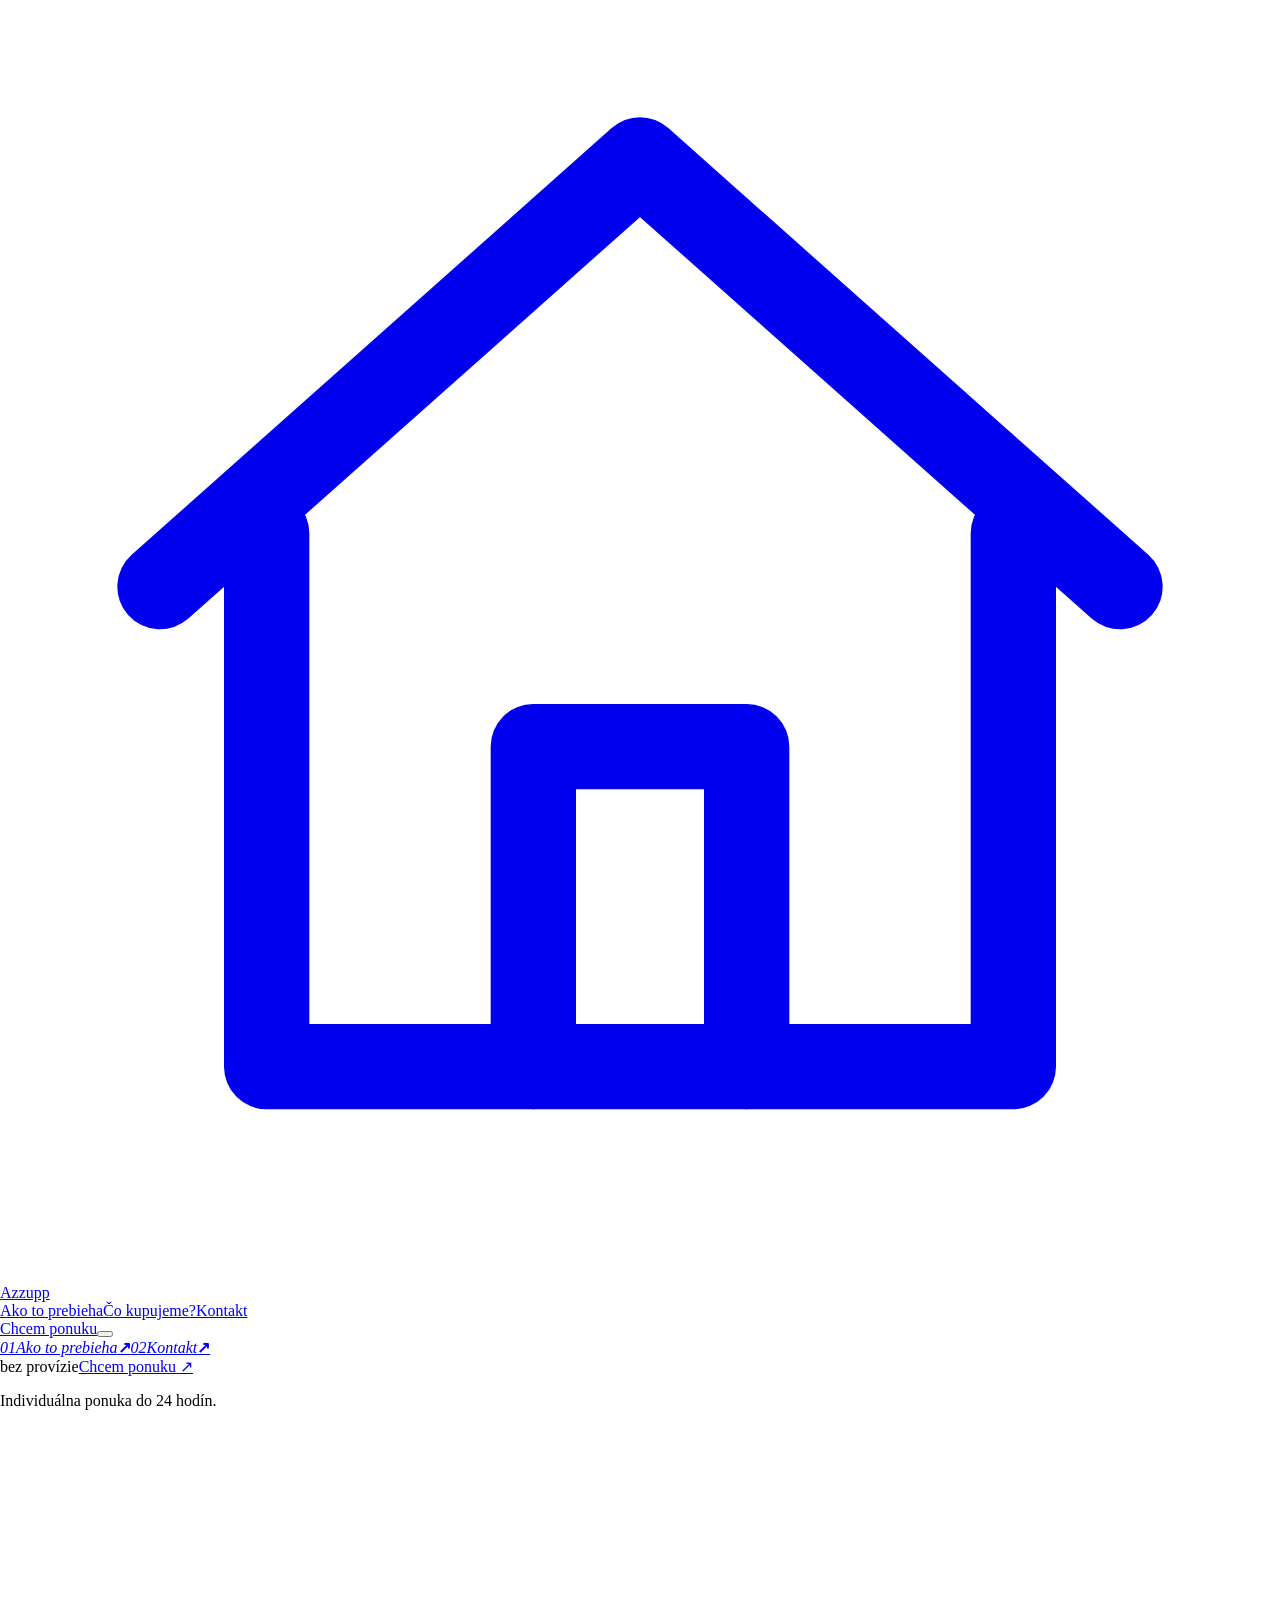
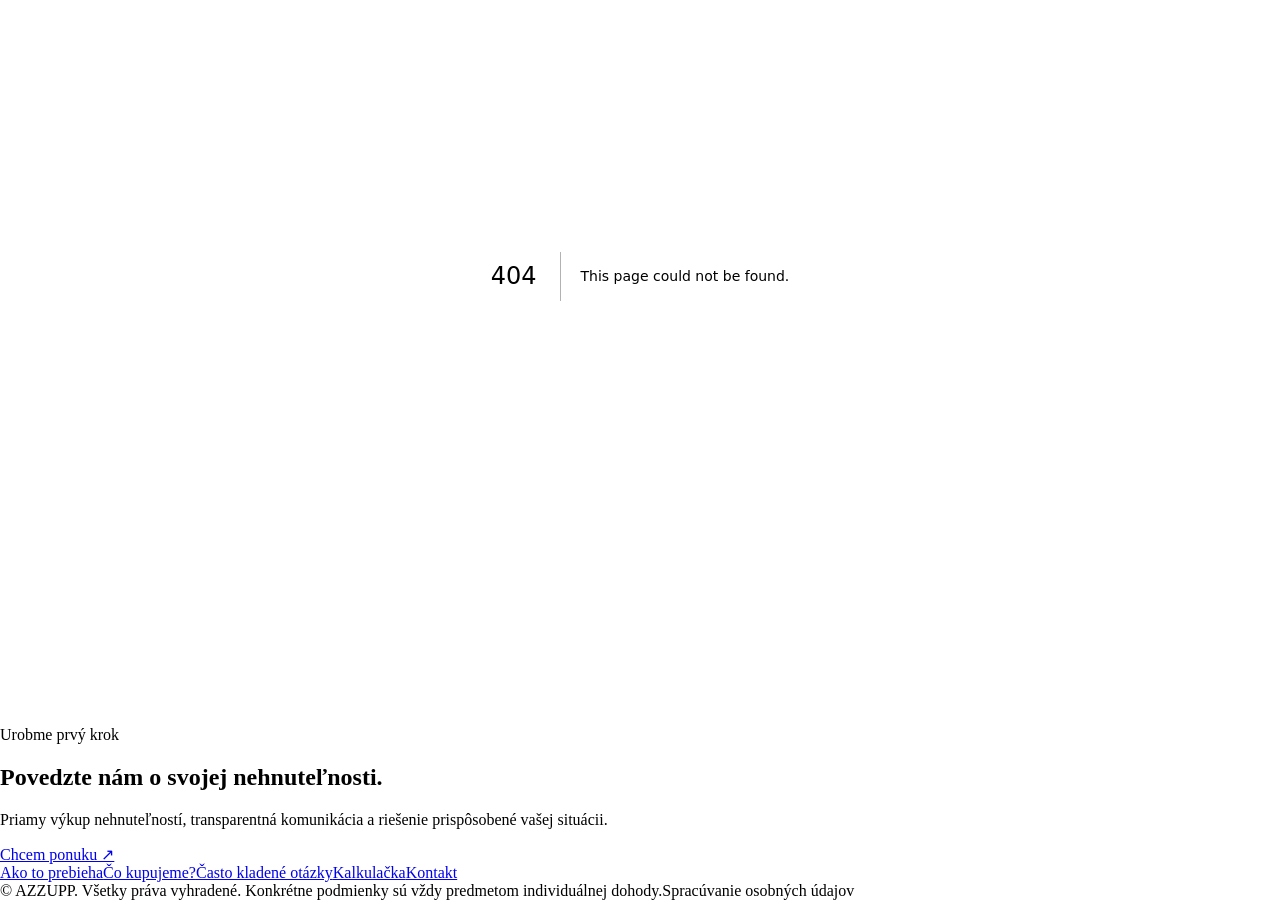
==== 404/index.html @ 50ea9273 "Telefonos hero: középre, felirat-átfedés javítva, kompakt kártya - hero fejléc középre (≤700 px), a " ====
<!DOCTYPE html><html lang="sk" class="bBieUa_variable _841rNW_variable -X69va_variable"><head><meta charSet="utf-8"/><meta name="viewport" content="width=device-width, initial-scale=1"/><link rel="stylesheet" href="/azzupp-demo/_next/static/chunks/0xmw1njtonuq2.css" data-precedence="next"/><link rel="preload" as="script" fetchPriority="low" href="/azzupp-demo/_next/static/chunks/3v_59l1qr_8dp.js"/><script src="/azzupp-demo/_next/static/chunks/2aejqph6ij-zr.js" async=""></script><script src="/azzupp-demo/_next/static/chunks/39_j1bdzreq0m.js" async=""></script><script src="/azzupp-demo/_next/static/chunks/turbopack-0yps8rv6ca4m3.js" async=""></script><script src="/azzupp-demo/_next/static/chunks/3x-7dvb7j39ci.js" async=""></script><meta name="robots" content="noindex"/><meta name="theme-color" content="#17233b"/><title>Výkup nehnuteľností – Priamo a bez provízie | AZZUPP</title><meta name="description" content="Predajte byt alebo dom priamo spoločnosti AZZUPP, bez sprostredkovateľskej provízie. Požiadajte o nezáväznú ponuku na odkúpenie vašej nehnuteľnosti."/><meta name="robots" content="noindex, nofollow"/><link rel="icon" href="/azzupp-demo/favicon.ico?favicon.117ezoe8m31dk.ico" sizes="48x48" type="image/x-icon"/><meta name="next-size-adjust" content=""/><title>404: This page could not be found.</title><script src="/azzupp-demo/_next/static/chunks/0cz1d0mv5g_q7.js" noModule=""></script></head><body class="lock"><div hidden=""><!--$--><!--/$--></div><nav class="dock" id="dock" aria-label="Hlavná navigácia"><a class="lg" href="/azzupp-demo/"><svg viewBox="0 0 24 24" fill="none" stroke="currentColor" stroke-width="1.6" stroke-linecap="round" stroke-linejoin="round"><path d="M3 11l9-8 9 8"></path><path d="M5 10v10h14V10"></path><path d="M10 20v-6h4v6"></path></svg>Azzupp</a><div class="links" id="links"><i class="ind" id="ind"></i><a href="/azzupp-demo/ako-to-prebieha/">Ako to prebieha</a><a href="/azzupp-demo/co-kupujeme/">Čo kupujeme?</a><a href="/azzupp-demo/kontakt/">Kontakt</a></div><a class="dcta" href="/azzupp-demo/ponuka/">Chcem ponuku</a><button type="button" class="dburger" aria-label="Otvoriť menu" aria-expanded="false" aria-controls="mnav"><span></span><span></span></button></nav><div class="mnav" id="mnav" inert="" aria-label="Menu"><div class="mbg"></div><div class="mglow"></div><div class="mlist"><a class="ml" style="--i:0" href="/azzupp-demo/ako-to-prebieha/"><em>0<!-- -->1</em><span><i>Ako to prebieha</i></span><b aria-hidden="true">↗</b></a><a class="ml" style="--i:1" href="/azzupp-demo/kontakt/"><em>0<!-- -->2</em><span><i>Kontakt</i></span><b aria-hidden="true">↗</b></a></div><div class="mfoot"><span class="mscr">bez provízie</span><a class="mcta" href="/azzupp-demo/ponuka/">Chcem ponuku ↗</a><p>Individuálna ponuka do 24 hodín.</p></div></div><main class="pg"><div style="font-family:system-ui,&quot;Segoe UI&quot;,Roboto,Helvetica,Arial,sans-serif,&quot;Apple Color Emoji&quot;,&quot;Segoe UI Emoji&quot;;height:100vh;text-align:center;display:flex;flex-direction:column;align-items:center;justify-content:center"><div><style>body{color:#000;background:#fff;margin:0}.next-error-h1{border-right:1px solid rgba(0,0,0,.3)}@media (prefers-color-scheme:dark){body{color:#fff;background:#000}.next-error-h1{border-right:1px solid rgba(255,255,255,.3)}}</style><h1 class="next-error-h1" style="display:inline-block;margin:0 20px 0 0;padding:0 23px 0 0;font-size:24px;font-weight:500;vertical-align:top;line-height:49px">404</h1><div style="display:inline-block"><h2 style="font-size:14px;font-weight:400;line-height:49px;margin:0">This page could not be found.</h2></div></div></div><!--$--><!--/$--></main><footer class="ft" id="ft"><div class="top"><div><span class="scr">Urobme prvý krok</span><h2 class="disp">Povedzte nám o svojej nehnuteľnosti.</h2></div><div><p>Priamy výkup nehnuteľností, transparentná komunikácia a riešenie prispôsobené vašej situácii.</p><a class="btn lt" href="/azzupp-demo/ponuka/">Chcem ponuku ↗</a></div></div><div><div class="lk"><a href="/azzupp-demo/ako-to-prebieha/">Ako to prebieha</a><a href="/azzupp-demo/co-kupujeme/">Čo kupujeme?</a><a href="/azzupp-demo/#faq">Často kladené otázky</a><a href="/azzupp-demo/ponuka/">Kalkulačka</a><a href="/azzupp-demo/kontakt/">Kontakt</a></div><div class="cp"><span>© AZZUPP. Všetky práva vyhradené. Konkrétne podmienky sú vždy predmetom individuálnej dohody.</span><span>Spracúvanie osobných údajov</span></div></div></footer><script id="_R_">(globalThis["TURBOPACK"] || (globalThis["TURBOPACK"] = [])).push({"otherChunks":["static/chunks/3v_59l1qr_8dp.js","static/chunks/2aejqph6ij-zr.js","static/chunks/39_j1bdzreq0m.js"],"runtimeModuleIds":[94553]});</script><script src="/azzupp-demo/_next/static/chunks/3v_59l1qr_8dp.js" async=""></script><script>(self.__next_f=self.__next_f||[]).push([0])</script><script>self.__next_f.push([1,"1:\"$Sreact.fragment\"\n2:\"/azzupp-demo/_next/static/chunks/3x-7dvb7j39ci.js\"\n3:I[40253,[\"$2\"],\"default\"]\n4:I[39756,[\"$2\"],\"default\"]\n5:I[37457,[\"$2\"],\"default\"]\n9:I[97367,[\"$2\"],\"OutletBoundary\"]\na:\"$Sreact.suspense\"\nc:\"ViewportBoundary\"\nd:I[97367,[\"$2\"],\"$c\"]\nf:\"MetadataBoundary\"\n10:I[97367,[\"$2\"],\"$f\"]\n12:I[68027,[\"$2\"],\"default\",1]\n:HL[\"/azzupp-demo/_next/static/chunks/0xmw1njtonuq2.css\",\"style\"]\n7:X\n8:[[\"children\",{\"s\":\"__PAGE__\",\"h\":512,\"d\":{\"r\":[\"$\",\"$1\",\"c\",{\"children\":[[[\"$\",\"title\",null,{\"children\":\"404: This page could not be found.\"}],[\"$\",\"div\",null,{\"style\":\"$0:t:t:d:r:props:children:1:props:children:props:children:props:children:props:notFound:0:1:props:style\",\"children\":[\"$\",\"div\",null,{\"children\":[[\"$\",\"style\",null,{\"dangerouslySetInnerHTML\":{\"__html\":\"body{color:#000;background:#fff;margin:0}.next-error-h1{border-right:1px solid rgba(0,0,0,.3)}@media (prefers-color-scheme:dark){body{color:#fff;background:#000}.next-error-h1{border-right:1px solid rgba(255,255,255,.3)}}\"}}],[\"$\",\"h1\",null,{\"className\":\"next-error-h1\",\"style\":\"$0:t:t:d:r:props:children:1:props:children:props:children:props:children:props:notFound:0:1:props:children:props:children:1:props:style\",\"children\":404}],[\"$\",\"div\",null,{\"style\":\"$0:t:t:d:r:props:children:1:props:children:props:children:props:children:props:notFound:0:1:props:children:props:children:2:props:style\",\"children\":[\"$\",\"h2\",null,{\"style\":\"$0:t:t:d:r:props:children:1:props:children:props:children:props:children:props:notFound:0:1:props:children:props:children:2:props:children:props:style\",\"children\":\"This page could not be found.\"}]}]]}]}]],null,[\"$\",\"$L9\",null,{\"children\":[\"$\",\"$a\",null,{\"name\":\"Next.MetadataOutlet\",\"children\":\"$@b\"}]}]]}],\"p\":false,\"v\":null}}]]\n6:[[\"children\",{\"s\":\"/_not-found\",\"h\":512,\"d\":{\"r\":[\"$\",\"$1\",\"c\",{\"children\":[null,[\"$\",\"$L4\",null,{\"parallelRouterKey\":\"children\",\"error\":\"$undefined\",\"errorStyles\":\"$undefined\",\"errorScripts\":\"$undefined\",\"template\":[\"$\",\"$L5\",null,{}],\"templateStyles\":\"$undefined\",\"templateScripts\":\"$undefined\",\"notFound\":\"$undefined\",\"forbidden\":\"$undefined\",\"unauthorized\":\"$undefined\"}]]}],\"p\":false,\"v\":\"$7\"},\"c\":\"$Q8\"}]]\n0:{\"P\":null,\"c\":[\"\",\"_not-found\",\"\"],\"q\":\"\",\"i\":false,\"t\":{\"t\":{\"s\":\"\",\"h\":528,\"d\":{\"r\":[\"$\",\"$1\",\"c\",{\"children\":[[[\"$\",\"link\",\"0\",{\"rel\":\"stylesheet\",\"href\":\"/azzupp-demo/_next/static/chunks/0xmw1njtonuq2.css\",\"precedence\":\"next\",\"crossOrigin\":\"$undefined\",\"nonce\":\"$undefined\"}],[\"$\",\"script\",\"script-0\",{\"src\":\"/azzupp-demo/_next/static/chunks/3x-7dvb7j39ci.js\",\"async\":true,\"nonce\":\"$undefined\"}]],[\"$\",\"html\",null,{\"lang\":\"sk\",\"className\":\"bBieUa_variable _841rNW_variable -X69va_variable\",\"children\":[\"$\",\"body\",null,{\"className\":\"lock\",\"children\":[\"$\",\"$L3\",null,{\"children\":[\"$\",\"$L4\",null,{\"parallelRouterKey\":\"children\",\"error\":\"$undefined\",\"errorStyles\":\"$undefined\",\"errorScripts\":\"$undefined\",\"template\":[\"$\",\"$L5\",null,{}],\"templateStyles\":\"$undefined\",\"templateScripts\":\"$undefined\",\"notFound\":[[[\"$\",\"title\",null,{\"children\":\"404: This page could not be found.\"}],[\"$\",\"div\",null,{\"style\":{\"fontFamily\":\"system-ui,\\\"Segoe UI\\\",Roboto,Helvetica,Arial,sans-serif,\\\"Apple Color Emoji\\\",\\\"Segoe UI Emoji\\\"\",\"height\":\"100vh\",\"textAlign\":\"center\",\"display\":\"flex\",\"flexDirection\":\"column\",\"alignItems\":\"center\",\"justifyContent\":\"center\"},\"children\":[\"$\",\"div\",null,{\"children\":[[\"$\",\"style\",null,{\"dangerouslySetInnerHTML\":{\"__html\":\"body{color:#000;background:#fff;margin:0}.next-error-h1{border-right:1px solid rgba(0,0,0,.3)}@media (prefers-color-scheme:dark){body{color:#fff;background:#000}.next-error-h1{border-right:1px solid rgba(255,255,255,.3)}}\"}}],[\"$\",\"h1\",null,{\"className\":\"next-error-h1\",\"style\":{\"display\":\"inline-block\",\"margin\":\"0 20px 0 0\",\"padding\":\"0 23px 0 0\",\"fontSize\":24,\"fontWeight\":500,\"verticalAlign\":\"top\",\"lineHeight\":\"49px\"},\"children\":404}],[\"$\",\"div\",null,{\"style\":{\"display\":\"inline-block\"},\"children\":[\"$\",\"h2\",null,{\"style\":{\"fontSize\":14,\"fontWeight\":400,\"lineHeight\":\"49px\",\"margin\":0},\"children\":\"This page could not be found.\"}]}]]}]}]],[]],\"forbidden\":\"$undefined\",\"unauthorized\":\"$undefined\"}]}]}]}]]}],\"p\":false,\"v\":null},\"c\":\"$Q6\"},\"h\":{\"r\":[\"$\",\"$1\",\"h\",{\"children\":[[\"$\",\"meta\",null,{\"name\":\"robots\",\"content\":\"noindex\"}],[\"$\",\"$Ld\",null,{\"children\":\"$Le\"}],[\"$\",\"$L10\",null,{\"children\":[[\"$\",\"div\",null,{\"hidden\":true,\"children\":[\"$\",\"$a\",null,{\"name\":\"Next.Metadata\",\"children\":\"$L11\"}]}],null]}],[\"$\",\"meta\",null,{\"name\":\"next-size-adjust\",\"content\":\"\"}]]}],\"p\":false,\"v\":null}},\"m\":\"$undefined\",\"G\":[\"$12\",[[\"$\",\"link\",\"0\",{\"rel\":\"stylesheet\",\"href\":\"/azzupp-demo/_next/static/chunks/0xmw1njtonuq2.css\",\"precedence\":\"next\",\"crossOrigin\":\"$undefined\",\"nonce\":\"$undefined\"}]]],\"S\":true,\"r\":\"$undefined\",\"s\":\"$undefined\",\"a\":\"$undefined\",\"l\":\"$undefined\",\"p\":\"$undefined\",\"d\":\"$undefined\",\"b\":\"EWrjoBIpUme2DbwMHjLhA\"}\n7:C\ne:[[\"$\",\"meta\",\"0\",{\"charSet\":\"utf-8\"}],[\"$\",\"meta\",\"1\",{\"name\":\"viewport\",\"content\":\"width=device-width, initial-scale=1\"}],[\"$\",\"meta\",\"2\",{\"name\":\"theme-color\",\"content\":\"#17233b\"}]]\n13:I[27201,[\"$2\"],\"IconMark\"]\nb:null\n11:[[\"$\",\"title\",\"0\",{\"children\":\"Výkup nehnuteľností – Priamo a bez provízie | AZZUPP\"}],[\"$\",\"meta\",\"1\",{\"name\":\"description\",\"content\":\"Predajte byt alebo dom priamo spoločnosti AZZUPP, bez sprostredkovateľskej provízie. Požiadajte o nezáväznú ponuku na odkúpenie vašej nehnuteľnosti.\"}],[\"$\",\"meta\",\"2\",{\"name\":\"robots\",\"content\":\"noindex, nofollow\"}],[\"$\",\"link\",\"3\",{\"rel\":\"icon\",\"href\":\"/azzupp-demo/favicon.ico?favicon.117ezoe8m31dk.ico\",\"sizes\":\"48x48\",\"type\":\"image/x-icon\"}],[\"$\",\"$L13\",\"4\",{}]]\n"])</script></body></html>
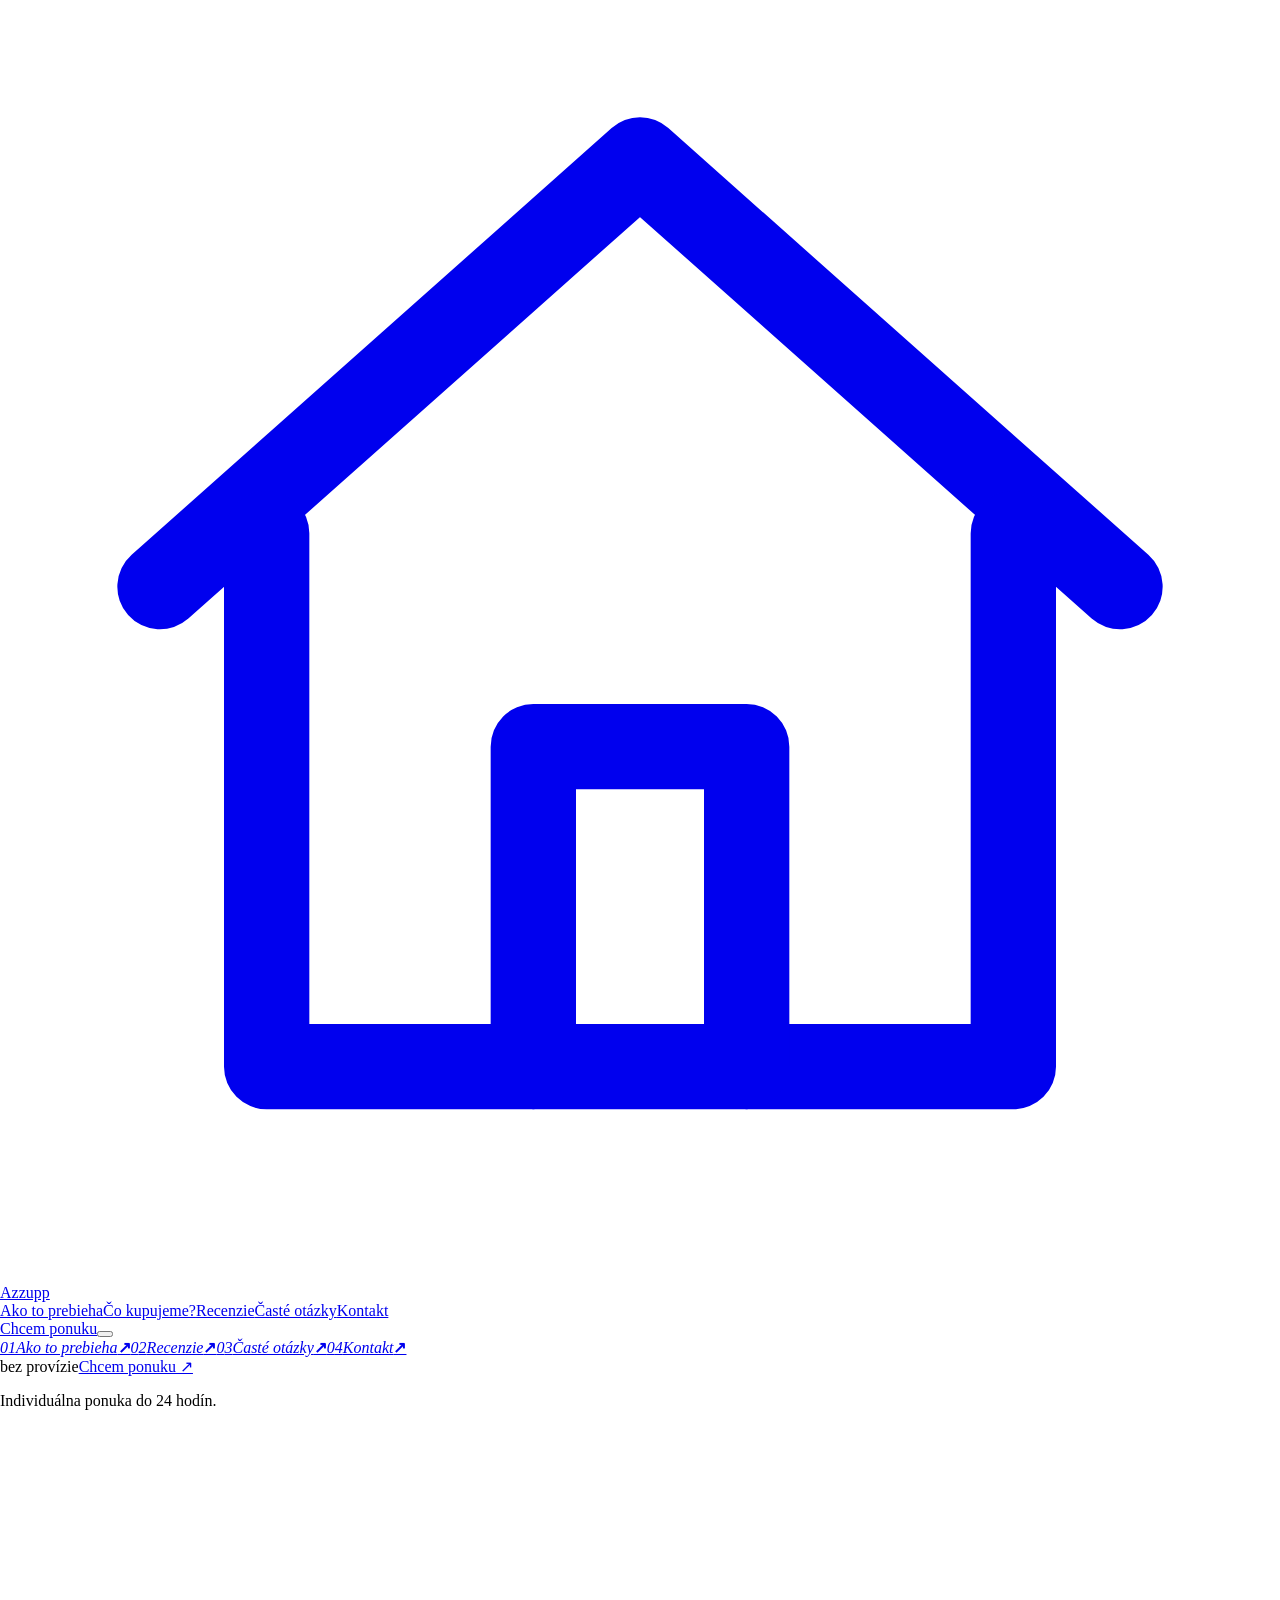
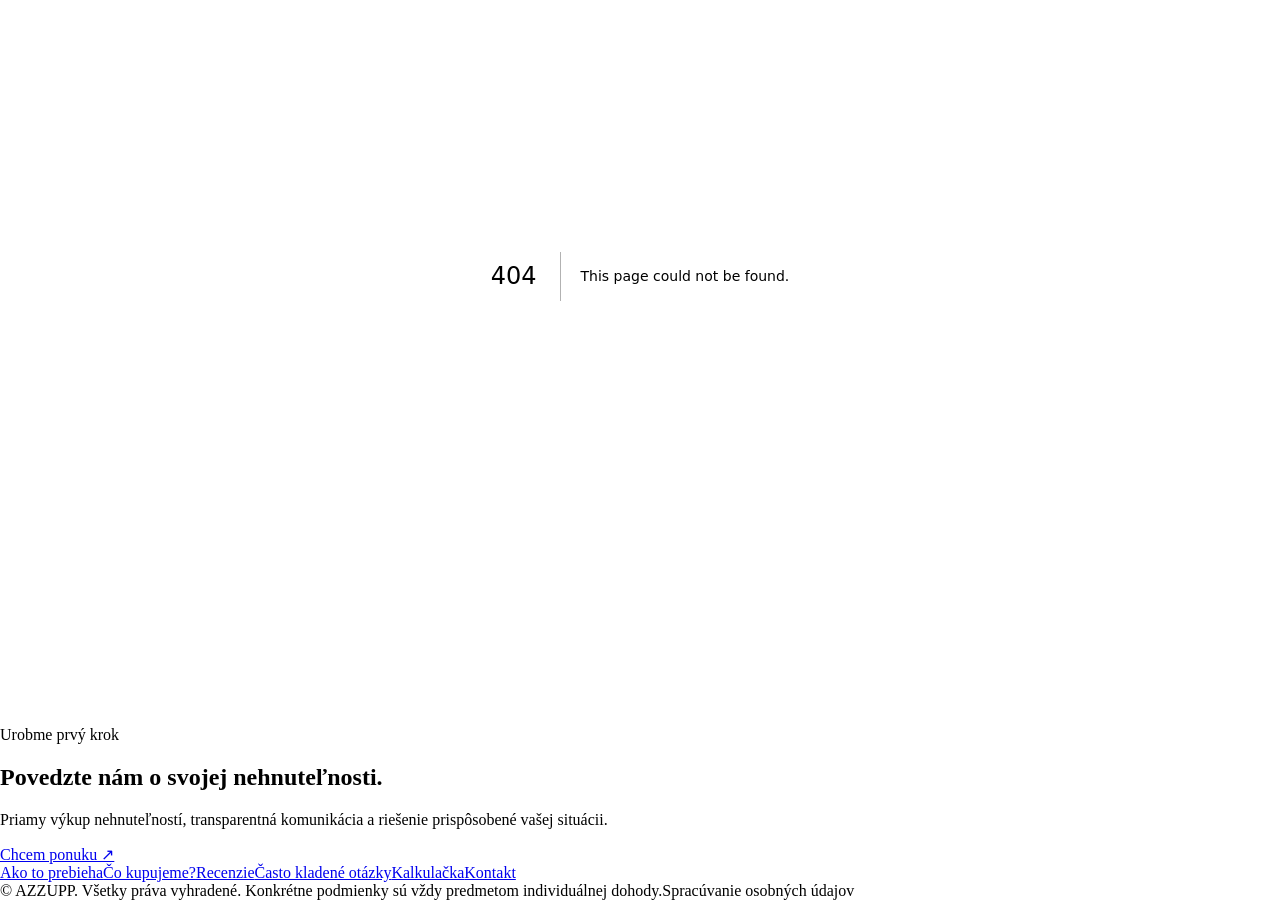
==== commit da1683f0: "Menü: Recenzie és Časté otázky pont, mind a főoldal szekcióira görget Co-Authored-By: Claude Sonnet " ====
--- a/404/index.html
+++ b/404/index.html
@@ -1 +1 @@
-<!DOCTYPE html><html lang="sk" class="bBieUa_variable _841rNW_variable -X69va_variable"><head><meta charSet="utf-8"/><meta name="viewport" content="width=device-width, initial-scale=1"/><link rel="stylesheet" href="/azzupp-demo/_next/static/chunks/0xmw1njtonuq2.css" data-precedence="next"/><link rel="preload" as="script" fetchPriority="low" href="/azzupp-demo/_next/static/chunks/3v_59l1qr_8dp.js"/><script src="/azzupp-demo/_next/static/chunks/2aejqph6ij-zr.js" async=""></script><script src="/azzupp-demo/_next/static/chunks/39_j1bdzreq0m.js" async=""></script><script src="/azzupp-demo/_next/static/chunks/turbopack-0yps8rv6ca4m3.js" async=""></script><script src="/azzupp-demo/_next/static/chunks/3x-7dvb7j39ci.js" async=""></script><meta name="robots" content="noindex"/><meta name="theme-color" content="#17233b"/><title>Výkup nehnuteľností – Priamo a bez provízie | AZZUPP</title><meta name="description" content="Predajte byt alebo dom priamo spoločnosti AZZUPP, bez sprostredkovateľskej provízie. Požiadajte o nezáväznú ponuku na odkúpenie vašej nehnuteľnosti."/><meta name="robots" content="noindex, nofollow"/><link rel="icon" href="/azzupp-demo/favicon.ico?favicon.117ezoe8m31dk.ico" sizes="48x48" type="image/x-icon"/><meta name="next-size-adjust" content=""/><title>404: This page could not be found.</title><script src="/azzupp-demo/_next/static/chunks/0cz1d0mv5g_q7.js" noModule=""></script></head><body class="lock"><div hidden=""><!--$--><!--/$--></div><nav class="dock" id="dock" aria-label="Hlavná navigácia"><a class="lg" href="/azzupp-demo/"><svg viewBox="0 0 24 24" fill="none" stroke="currentColor" stroke-width="1.6" stroke-linecap="round" stroke-linejoin="round"><path d="M3 11l9-8 9 8"></path><path d="M5 10v10h14V10"></path><path d="M10 20v-6h4v6"></path></svg>Azzupp</a><div class="links" id="links"><i class="ind" id="ind"></i><a href="/azzupp-demo/ako-to-prebieha/">Ako to prebieha</a><a href="/azzupp-demo/co-kupujeme/">Čo kupujeme?</a><a href="/azzupp-demo/kontakt/">Kontakt</a></div><a class="dcta" href="/azzupp-demo/ponuka/">Chcem ponuku</a><button type="button" class="dburger" aria-label="Otvoriť menu" aria-expanded="false" aria-controls="mnav"><span></span><span></span></button></nav><div class="mnav" id="mnav" inert="" aria-label="Menu"><div class="mbg"></div><div class="mglow"></div><div class="mlist"><a class="ml" style="--i:0" href="/azzupp-demo/ako-to-prebieha/"><em>0<!-- -->1</em><span><i>Ako to prebieha</i></span><b aria-hidden="true">↗</b></a><a class="ml" style="--i:1" href="/azzupp-demo/kontakt/"><em>0<!-- -->2</em><span><i>Kontakt</i></span><b aria-hidden="true">↗</b></a></div><div class="mfoot"><span class="mscr">bez provízie</span><a class="mcta" href="/azzupp-demo/ponuka/">Chcem ponuku ↗</a><p>Individuálna ponuka do 24 hodín.</p></div></div><main class="pg"><div style="font-family:system-ui,&quot;Segoe UI&quot;,Roboto,Helvetica,Arial,sans-serif,&quot;Apple Color Emoji&quot;,&quot;Segoe UI Emoji&quot;;height:100vh;text-align:center;display:flex;flex-direction:column;align-items:center;justify-content:center"><div><style>body{color:#000;background:#fff;margin:0}.next-error-h1{border-right:1px solid rgba(0,0,0,.3)}@media (prefers-color-scheme:dark){body{color:#fff;background:#000}.next-error-h1{border-right:1px solid rgba(255,255,255,.3)}}</style><h1 class="next-error-h1" style="display:inline-block;margin:0 20px 0 0;padding:0 23px 0 0;font-size:24px;font-weight:500;vertical-align:top;line-height:49px">404</h1><div style="display:inline-block"><h2 style="font-size:14px;font-weight:400;line-height:49px;margin:0">This page could not be found.</h2></div></div></div><!--$--><!--/$--></main><footer class="ft" id="ft"><div class="top"><div><span class="scr">Urobme prvý krok</span><h2 class="disp">Povedzte nám o svojej nehnuteľnosti.</h2></div><div><p>Priamy výkup nehnuteľností, transparentná komunikácia a riešenie prispôsobené vašej situácii.</p><a class="btn lt" href="/azzupp-demo/ponuka/">Chcem ponuku ↗</a></div></div><div><div class="lk"><a href="/azzupp-demo/ako-to-prebieha/">Ako to prebieha</a><a href="/azzupp-demo/co-kupujeme/">Čo kupujeme?</a><a href="/azzupp-demo/#faq">Často kladené otázky</a><a href="/azzupp-demo/ponuka/">Kalkulačka</a><a href="/azzupp-demo/kontakt/">Kontakt</a></div><div class="cp"><span>© AZZUPP. Všetky práva vyhradené. Konkrétne podmienky sú vždy predmetom individuálnej dohody.</span><span>Spracúvanie osobných údajov</span></div></div></footer><script id="_R_">(globalThis["TURBOPACK"] || (globalThis["TURBOPACK"] = [])).push({"otherChunks":["static/chunks/3v_59l1qr_8dp.js","static/chunks/2aejqph6ij-zr.js","static/chunks/39_j1bdzreq0m.js"],"runtimeModuleIds":[94553]});</script><script src="/azzupp-demo/_next/static/chunks/3v_59l1qr_8dp.js" async=""></script><script>(self.__next_f=self.__next_f||[]).push([0])</script><script>self.__next_f.push([1,"1:\"$Sreact.fragment\"\n2:\"/azzupp-demo/_next/static/chunks/3x-7dvb7j39ci.js\"\n3:I[40253,[\"$2\"],\"default\"]\n4:I[39756,[\"$2\"],\"default\"]\n5:I[37457,[\"$2\"],\"default\"]\n9:I[97367,[\"$2\"],\"OutletBoundary\"]\na:\"$Sreact.suspense\"\nc:\"ViewportBoundary\"\nd:I[97367,[\"$2\"],\"$c\"]\nf:\"MetadataBoundary\"\n10:I[97367,[\"$2\"],\"$f\"]\n12:I[68027,[\"$2\"],\"default\",1]\n:HL[\"/azzupp-demo/_next/static/chunks/0xmw1njtonuq2.css\",\"style\"]\n7:X\n8:[[\"children\",{\"s\":\"__PAGE__\",\"h\":512,\"d\":{\"r\":[\"$\",\"$1\",\"c\",{\"children\":[[[\"$\",\"title\",null,{\"children\":\"404: This page could not be found.\"}],[\"$\",\"div\",null,{\"style\":\"$0:t:t:d:r:props:children:1:props:children:props:children:props:children:props:notFound:0:1:props:style\",\"children\":[\"$\",\"div\",null,{\"children\":[[\"$\",\"style\",null,{\"dangerouslySetInnerHTML\":{\"__html\":\"body{color:#000;background:#fff;margin:0}.next-error-h1{border-right:1px solid rgba(0,0,0,.3)}@media (prefers-color-scheme:dark){body{color:#fff;background:#000}.next-error-h1{border-right:1px solid rgba(255,255,255,.3)}}\"}}],[\"$\",\"h1\",null,{\"className\":\"next-error-h1\",\"style\":\"$0:t:t:d:r:props:children:1:props:children:props:children:props:children:props:notFound:0:1:props:children:props:children:1:props:style\",\"children\":404}],[\"$\",\"div\",null,{\"style\":\"$0:t:t:d:r:props:children:1:props:children:props:children:props:children:props:notFound:0:1:props:children:props:children:2:props:style\",\"children\":[\"$\",\"h2\",null,{\"style\":\"$0:t:t:d:r:props:children:1:props:children:props:children:props:children:props:notFound:0:1:props:children:props:children:2:props:children:props:style\",\"children\":\"This page could not be found.\"}]}]]}]}]],null,[\"$\",\"$L9\",null,{\"children\":[\"$\",\"$a\",null,{\"name\":\"Next.MetadataOutlet\",\"children\":\"$@b\"}]}]]}],\"p\":false,\"v\":null}}]]\n6:[[\"children\",{\"s\":\"/_not-found\",\"h\":512,\"d\":{\"r\":[\"$\",\"$1\",\"c\",{\"children\":[null,[\"$\",\"$L4\",null,{\"parallelRouterKey\":\"children\",\"error\":\"$undefined\",\"errorStyles\":\"$undefined\",\"errorScripts\":\"$undefined\",\"template\":[\"$\",\"$L5\",null,{}],\"templateStyles\":\"$undefined\",\"templateScripts\":\"$undefined\",\"notFound\":\"$undefined\",\"forbidden\":\"$undefined\",\"unauthorized\":\"$undefined\"}]]}],\"p\":false,\"v\":\"$7\"},\"c\":\"$Q8\"}]]\n0:{\"P\":null,\"c\":[\"\",\"_not-found\",\"\"],\"q\":\"\",\"i\":false,\"t\":{\"t\":{\"s\":\"\",\"h\":528,\"d\":{\"r\":[\"$\",\"$1\",\"c\",{\"children\":[[[\"$\",\"link\",\"0\",{\"rel\":\"stylesheet\",\"href\":\"/azzupp-demo/_next/static/chunks/0xmw1njtonuq2.css\",\"precedence\":\"next\",\"crossOrigin\":\"$undefined\",\"nonce\":\"$undefined\"}],[\"$\",\"script\",\"script-0\",{\"src\":\"/azzupp-demo/_next/static/chunks/3x-7dvb7j39ci.js\",\"async\":true,\"nonce\":\"$undefined\"}]],[\"$\",\"html\",null,{\"lang\":\"sk\",\"className\":\"bBieUa_variable _841rNW_variable -X69va_variable\",\"children\":[\"$\",\"body\",null,{\"className\":\"lock\",\"children\":[\"$\",\"$L3\",null,{\"children\":[\"$\",\"$L4\",null,{\"parallelRouterKey\":\"children\",\"error\":\"$undefined\",\"errorStyles\":\"$undefined\",\"errorScripts\":\"$undefined\",\"template\":[\"$\",\"$L5\",null,{}],\"templateStyles\":\"$undefined\",\"templateScripts\":\"$undefined\",\"notFound\":[[[\"$\",\"title\",null,{\"children\":\"404: This page could not be found.\"}],[\"$\",\"div\",null,{\"style\":{\"fontFamily\":\"system-ui,\\\"Segoe UI\\\",Roboto,Helvetica,Arial,sans-serif,\\\"Apple Color Emoji\\\",\\\"Segoe UI Emoji\\\"\",\"height\":\"100vh\",\"textAlign\":\"center\",\"display\":\"flex\",\"flexDirection\":\"column\",\"alignItems\":\"center\",\"justifyContent\":\"center\"},\"children\":[\"$\",\"div\",null,{\"children\":[[\"$\",\"style\",null,{\"dangerouslySetInnerHTML\":{\"__html\":\"body{color:#000;background:#fff;margin:0}.next-error-h1{border-right:1px solid rgba(0,0,0,.3)}@media (prefers-color-scheme:dark){body{color:#fff;background:#000}.next-error-h1{border-right:1px solid rgba(255,255,255,.3)}}\"}}],[\"$\",\"h1\",null,{\"className\":\"next-error-h1\",\"style\":{\"display\":\"inline-block\",\"margin\":\"0 20px 0 0\",\"padding\":\"0 23px 0 0\",\"fontSize\":24,\"fontWeight\":500,\"verticalAlign\":\"top\",\"lineHeight\":\"49px\"},\"children\":404}],[\"$\",\"div\",null,{\"style\":{\"display\":\"inline-block\"},\"children\":[\"$\",\"h2\",null,{\"style\":{\"fontSize\":14,\"fontWeight\":400,\"lineHeight\":\"49px\",\"margin\":0},\"children\":\"This page could not be found.\"}]}]]}]}]],[]],\"forbidden\":\"$undefined\",\"unauthorized\":\"$undefined\"}]}]}]}]]}],\"p\":false,\"v\":null},\"c\":\"$Q6\"},\"h\":{\"r\":[\"$\",\"$1\",\"h\",{\"children\":[[\"$\",\"meta\",null,{\"name\":\"robots\",\"content\":\"noindex\"}],[\"$\",\"$Ld\",null,{\"children\":\"$Le\"}],[\"$\",\"$L10\",null,{\"children\":[[\"$\",\"div\",null,{\"hidden\":true,\"children\":[\"$\",\"$a\",null,{\"name\":\"Next.Metadata\",\"children\":\"$L11\"}]}],null]}],[\"$\",\"meta\",null,{\"name\":\"next-size-adjust\",\"content\":\"\"}]]}],\"p\":false,\"v\":null}},\"m\":\"$undefined\",\"G\":[\"$12\",[[\"$\",\"link\",\"0\",{\"rel\":\"stylesheet\",\"href\":\"/azzupp-demo/_next/static/chunks/0xmw1njtonuq2.css\",\"precedence\":\"next\",\"crossOrigin\":\"$undefined\",\"nonce\":\"$undefined\"}]]],\"S\":true,\"r\":\"$undefined\",\"s\":\"$undefined\",\"a\":\"$undefined\",\"l\":\"$undefined\",\"p\":\"$undefined\",\"d\":\"$undefined\",\"b\":\"EWrjoBIpUme2DbwMHjLhA\"}\n7:C\ne:[[\"$\",\"meta\",\"0\",{\"charSet\":\"utf-8\"}],[\"$\",\"meta\",\"1\",{\"name\":\"viewport\",\"content\":\"width=device-width, initial-scale=1\"}],[\"$\",\"meta\",\"2\",{\"name\":\"theme-color\",\"content\":\"#17233b\"}]]\n13:I[27201,[\"$2\"],\"IconMark\"]\nb:null\n11:[[\"$\",\"title\",\"0\",{\"children\":\"Výkup nehnuteľností – Priamo a bez provízie | AZZUPP\"}],[\"$\",\"meta\",\"1\",{\"name\":\"description\",\"content\":\"Predajte byt alebo dom priamo spoločnosti AZZUPP, bez sprostredkovateľskej provízie. Požiadajte o nezáväznú ponuku na odkúpenie vašej nehnuteľnosti.\"}],[\"$\",\"meta\",\"2\",{\"name\":\"robots\",\"content\":\"noindex, nofollow\"}],[\"$\",\"link\",\"3\",{\"rel\":\"icon\",\"href\":\"/azzupp-demo/favicon.ico?favicon.117ezoe8m31dk.ico\",\"sizes\":\"48x48\",\"type\":\"image/x-icon\"}],[\"$\",\"$L13\",\"4\",{}]]\n"])</script></body></html>+<!DOCTYPE html><html lang="sk" class="bBieUa_variable _841rNW_variable -X69va_variable"><head><meta charSet="utf-8"/><meta name="viewport" content="width=device-width, initial-scale=1"/><link rel="stylesheet" href="/azzupp-demo/_next/static/chunks/2w2cf1bkx32w6.css" data-precedence="next"/><link rel="preload" as="script" fetchPriority="low" href="/azzupp-demo/_next/static/chunks/3v_59l1qr_8dp.js"/><script src="/azzupp-demo/_next/static/chunks/2aejqph6ij-zr.js" async=""></script><script src="/azzupp-demo/_next/static/chunks/39_j1bdzreq0m.js" async=""></script><script src="/azzupp-demo/_next/static/chunks/turbopack-0yps8rv6ca4m3.js" async=""></script><script src="/azzupp-demo/_next/static/chunks/2l7uyxxfbi-38.js" async=""></script><meta name="robots" content="noindex"/><meta name="theme-color" content="#17233b"/><title>Výkup nehnuteľností – Priamo a bez provízie | AZZUPP</title><meta name="description" content="Predajte byt alebo dom priamo spoločnosti AZZUPP, bez sprostredkovateľskej provízie. Požiadajte o nezáväznú ponuku na odkúpenie vašej nehnuteľnosti."/><meta name="robots" content="noindex, nofollow"/><link rel="icon" href="/azzupp-demo/favicon.ico?favicon.117ezoe8m31dk.ico" sizes="48x48" type="image/x-icon"/><meta name="next-size-adjust" content=""/><title>404: This page could not be found.</title><script src="/azzupp-demo/_next/static/chunks/0cz1d0mv5g_q7.js" noModule=""></script></head><body class="lock"><div hidden=""><!--$--><!--/$--></div><nav class="dock" id="dock" aria-label="Hlavná navigácia"><a class="lg" href="/azzupp-demo/"><svg viewBox="0 0 24 24" fill="none" stroke="currentColor" stroke-width="1.6" stroke-linecap="round" stroke-linejoin="round"><path d="M3 11l9-8 9 8"></path><path d="M5 10v10h14V10"></path><path d="M10 20v-6h4v6"></path></svg>Azzupp</a><div class="links" id="links"><i class="ind" id="ind"></i><a href="/azzupp-demo/#proces">Ako to prebieha</a><a href="/azzupp-demo/#nehnutelnost">Čo kupujeme?</a><a href="/azzupp-demo/#recenzie">Recenzie</a><a href="/azzupp-demo/#faq">Časté otázky</a><a href="/azzupp-demo/#kontakt">Kontakt</a></div><a class="dcta" href="/azzupp-demo/ponuka/">Chcem ponuku</a><button type="button" class="dburger" aria-label="Otvoriť menu" aria-expanded="false" aria-controls="mnav"><span></span><span></span></button></nav><div class="mnav" id="mnav" inert="" aria-label="Menu"><div class="mbg"></div><div class="mglow"></div><div class="mlist"><a class="ml" style="--i:0" href="/azzupp-demo/#proces"><em>0<!-- -->1</em><span><i>Ako to prebieha</i></span><b aria-hidden="true">↗</b></a><a class="ml" style="--i:1" href="/azzupp-demo/#recenzie"><em>0<!-- -->2</em><span><i>Recenzie</i></span><b aria-hidden="true">↗</b></a><a class="ml" style="--i:2" href="/azzupp-demo/#faq"><em>0<!-- -->3</em><span><i>Časté otázky</i></span><b aria-hidden="true">↗</b></a><a class="ml" style="--i:3" href="/azzupp-demo/#kontakt"><em>0<!-- -->4</em><span><i>Kontakt</i></span><b aria-hidden="true">↗</b></a></div><div class="mfoot"><span class="mscr">bez provízie</span><a class="mcta" href="/azzupp-demo/ponuka/">Chcem ponuku ↗</a><p>Individuálna ponuka do 24 hodín.</p></div></div><main class="pg"><div style="font-family:system-ui,&quot;Segoe UI&quot;,Roboto,Helvetica,Arial,sans-serif,&quot;Apple Color Emoji&quot;,&quot;Segoe UI Emoji&quot;;height:100vh;text-align:center;display:flex;flex-direction:column;align-items:center;justify-content:center"><div><style>body{color:#000;background:#fff;margin:0}.next-error-h1{border-right:1px solid rgba(0,0,0,.3)}@media (prefers-color-scheme:dark){body{color:#fff;background:#000}.next-error-h1{border-right:1px solid rgba(255,255,255,.3)}}</style><h1 class="next-error-h1" style="display:inline-block;margin:0 20px 0 0;padding:0 23px 0 0;font-size:24px;font-weight:500;vertical-align:top;line-height:49px">404</h1><div style="display:inline-block"><h2 style="font-size:14px;font-weight:400;line-height:49px;margin:0">This page could not be found.</h2></div></div></div><!--$--><!--/$--></main><footer class="ft" id="ft"><div class="top"><div><span class="scr">Urobme prvý krok</span><h2 class="disp">Povedzte nám o svojej nehnuteľnosti.</h2></div><div><p>Priamy výkup nehnuteľností, transparentná komunikácia a riešenie prispôsobené vašej situácii.</p><a class="btn lt" href="/azzupp-demo/ponuka/">Chcem ponuku ↗</a></div></div><div><div class="lk"><a href="/azzupp-demo/#proces">Ako to prebieha</a><a href="/azzupp-demo/#nehnutelnost">Čo kupujeme?</a><a href="/azzupp-demo/#recenzie">Recenzie</a><a href="/azzupp-demo/#faq">Často kladené otázky</a><a href="/azzupp-demo/ponuka/">Kalkulačka</a><a href="/azzupp-demo/#kontakt">Kontakt</a></div><div class="cp"><span>© AZZUPP. Všetky práva vyhradené. Konkrétne podmienky sú vždy predmetom individuálnej dohody.</span><span>Spracúvanie osobných údajov</span></div></div></footer><script id="_R_">(globalThis["TURBOPACK"] || (globalThis["TURBOPACK"] = [])).push({"otherChunks":["static/chunks/3v_59l1qr_8dp.js","static/chunks/2aejqph6ij-zr.js","static/chunks/39_j1bdzreq0m.js"],"runtimeModuleIds":[94553]});</script><script src="/azzupp-demo/_next/static/chunks/3v_59l1qr_8dp.js" async=""></script><script>(self.__next_f=self.__next_f||[]).push([0])</script><script>self.__next_f.push([1,"1:\"$Sreact.fragment\"\n2:\"/azzupp-demo/_next/static/chunks/2l7uyxxfbi-38.js\"\n3:I[40253,[\"$2\"],\"default\"]\n4:I[39756,[\"$2\"],\"default\"]\n5:I[37457,[\"$2\"],\"default\"]\n9:I[97367,[\"$2\"],\"OutletBoundary\"]\na:\"$Sreact.suspense\"\nc:\"ViewportBoundary\"\nd:I[97367,[\"$2\"],\"$c\"]\nf:\"MetadataBoundary\"\n10:I[97367,[\"$2\"],\"$f\"]\n12:I[68027,[\"$2\"],\"default\",1]\n:HL[\"/azzupp-demo/_next/static/chunks/2w2cf1bkx32w6.css\",\"style\"]\n7:X\n8:[[\"children\",{\"s\":\"__PAGE__\",\"h\":512,\"d\":{\"r\":[\"$\",\"$1\",\"c\",{\"children\":[[[\"$\",\"title\",null,{\"children\":\"404: This page could not be found.\"}],[\"$\",\"div\",null,{\"style\":\"$0:t:t:d:r:props:children:1:props:children:props:children:props:children:props:notFound:0:1:props:style\",\"children\":[\"$\",\"div\",null,{\"children\":[[\"$\",\"style\",null,{\"dangerouslySetInnerHTML\":{\"__html\":\"body{color:#000;background:#fff;margin:0}.next-error-h1{border-right:1px solid rgba(0,0,0,.3)}@media (prefers-color-scheme:dark){body{color:#fff;background:#000}.next-error-h1{border-right:1px solid rgba(255,255,255,.3)}}\"}}],[\"$\",\"h1\",null,{\"className\":\"next-error-h1\",\"style\":\"$0:t:t:d:r:props:children:1:props:children:props:children:props:children:props:notFound:0:1:props:children:props:children:1:props:style\",\"children\":404}],[\"$\",\"div\",null,{\"style\":\"$0:t:t:d:r:props:children:1:props:children:props:children:props:children:props:notFound:0:1:props:children:props:children:2:props:style\",\"children\":[\"$\",\"h2\",null,{\"style\":\"$0:t:t:d:r:props:children:1:props:children:props:children:props:children:props:notFound:0:1:props:children:props:children:2:props:children:props:style\",\"children\":\"This page could not be found.\"}]}]]}]}]],null,[\"$\",\"$L9\",null,{\"children\":[\"$\",\"$a\",null,{\"name\":\"Next.MetadataOutlet\",\"children\":\"$@b\"}]}]]}],\"p\":false,\"v\":null}}]]\n6:[[\"children\",{\"s\":\"/_not-found\",\"h\":512,\"d\":{\"r\":[\"$\",\"$1\",\"c\",{\"children\":[null,[\"$\",\"$L4\",null,{\"parallelRouterKey\":\"children\",\"error\":\"$undefined\",\"errorStyles\":\"$undefined\",\"errorScripts\":\"$undefined\",\"template\":[\"$\",\"$L5\",null,{}],\"templateStyles\":\"$undefined\",\"templateScripts\":\"$undefined\",\"notFound\":\"$undefined\",\"forbidden\":\"$undefined\",\"unauthorized\":\"$undefined\"}]]}],\"p\":false,\"v\":\"$7\"},\"c\":\"$Q8\"}]]\n0:{\"P\":null,\"c\":[\"\",\"_not-found\",\"\"],\"q\":\"\",\"i\":false,\"t\":{\"t\":{\"s\":\"\",\"h\":528,\"d\":{\"r\":[\"$\",\"$1\",\"c\",{\"children\":[[[\"$\",\"link\",\"0\",{\"rel\":\"stylesheet\",\"href\":\"/azzupp-demo/_next/static/chunks/2w2cf1bkx32w6.css\",\"precedence\":\"next\",\"crossOrigin\":\"$undefined\",\"nonce\":\"$undefined\"}],[\"$\",\"script\",\"script-0\",{\"src\":\"/azzupp-demo/_next/static/chunks/2l7uyxxfbi-38.js\",\"async\":true,\"nonce\":\"$undefined\"}]],[\"$\",\"html\",null,{\"lang\":\"sk\",\"className\":\"bBieUa_variable _841rNW_variable -X69va_variable\",\"children\":[\"$\",\"body\",null,{\"className\":\"lock\",\"children\":[\"$\",\"$L3\",null,{\"children\":[\"$\",\"$L4\",null,{\"parallelRouterKey\":\"children\",\"error\":\"$undefined\",\"errorStyles\":\"$undefined\",\"errorScripts\":\"$undefined\",\"template\":[\"$\",\"$L5\",null,{}],\"templateStyles\":\"$undefined\",\"templateScripts\":\"$undefined\",\"notFound\":[[[\"$\",\"title\",null,{\"children\":\"404: This page could not be found.\"}],[\"$\",\"div\",null,{\"style\":{\"fontFamily\":\"system-ui,\\\"Segoe UI\\\",Roboto,Helvetica,Arial,sans-serif,\\\"Apple Color Emoji\\\",\\\"Segoe UI Emoji\\\"\",\"height\":\"100vh\",\"textAlign\":\"center\",\"display\":\"flex\",\"flexDirection\":\"column\",\"alignItems\":\"center\",\"justifyContent\":\"center\"},\"children\":[\"$\",\"div\",null,{\"children\":[[\"$\",\"style\",null,{\"dangerouslySetInnerHTML\":{\"__html\":\"body{color:#000;background:#fff;margin:0}.next-error-h1{border-right:1px solid rgba(0,0,0,.3)}@media (prefers-color-scheme:dark){body{color:#fff;background:#000}.next-error-h1{border-right:1px solid rgba(255,255,255,.3)}}\"}}],[\"$\",\"h1\",null,{\"className\":\"next-error-h1\",\"style\":{\"display\":\"inline-block\",\"margin\":\"0 20px 0 0\",\"padding\":\"0 23px 0 0\",\"fontSize\":24,\"fontWeight\":500,\"verticalAlign\":\"top\",\"lineHeight\":\"49px\"},\"children\":404}],[\"$\",\"div\",null,{\"style\":{\"display\":\"inline-block\"},\"children\":[\"$\",\"h2\",null,{\"style\":{\"fontSize\":14,\"fontWeight\":400,\"lineHeight\":\"49px\",\"margin\":0},\"children\":\"This page could not be found.\"}]}]]}]}]],[]],\"forbidden\":\"$undefined\",\"unauthorized\":\"$undefined\"}]}]}]}]]}],\"p\":false,\"v\":null},\"c\":\"$Q6\"},\"h\":{\"r\":[\"$\",\"$1\",\"h\",{\"children\":[[\"$\",\"meta\",null,{\"name\":\"robots\",\"content\":\"noindex\"}],[\"$\",\"$Ld\",null,{\"children\":\"$Le\"}],[\"$\",\"$L10\",null,{\"children\":[[\"$\",\"div\",null,{\"hidden\":true,\"children\":[\"$\",\"$a\",null,{\"name\":\"Next.Metadata\",\"children\":\"$L11\"}]}],null]}],[\"$\",\"meta\",null,{\"name\":\"next-size-adjust\",\"content\":\"\"}]]}],\"p\":false,\"v\":null}},\"m\":\"$undefined\",\"G\":[\"$12\",[[\"$\",\"link\",\"0\",{\"rel\":\"stylesheet\",\"href\":\"/azzupp-demo/_next/static/chunks/2w2cf1bkx32w6.css\",\"precedence\":\"next\",\"crossOrigin\":\"$undefined\",\"nonce\":\"$undefined\"}]]],\"S\":true,\"r\":\"$undefined\",\"s\":\"$undefined\",\"a\":\"$undefined\",\"l\":\"$undefined\",\"p\":\"$undefined\",\"d\":\"$undefined\",\"b\":\"-R_6Q1jlChZj-Q_QLD_hF\"}\n7:C\ne:[[\"$\",\"meta\",\"0\",{\"charSet\":\"utf-8\"}],[\"$\",\"meta\",\"1\",{\"name\":\"viewport\",\"content\":\"width=device-width, initial-scale=1\"}],[\"$\",\"meta\",\"2\",{\"name\":\"theme-color\",\"content\":\"#17233b\"}]]\n13:I[27201,[\"$2\"],\"IconMark\"]\nb:null\n11:[[\"$\",\"title\",\"0\",{\"children\":\"Výkup nehnuteľností – Priamo a bez provízie | AZZUPP\"}],[\"$\",\"meta\",\"1\",{\"name\":\"description\",\"content\":\"Predajte byt alebo dom priamo spoločnosti AZZUPP, bez sprostredkovateľskej provízie. Požiadajte o nezáväznú ponuku na odkúpenie vašej nehnuteľnosti.\"}],[\"$\",\"meta\",\"2\",{\"name\":\"robots\",\"content\":\"noindex, nofollow\"}],[\"$\",\"link\",\"3\",{\"rel\":\"icon\",\"href\":\"/azzupp-demo/favicon.ico?favicon.117ezoe8m31dk.ico\",\"sizes\":\"48x48\",\"type\":\"image/x-icon\"}],[\"$\",\"$L13\",\"4\",{}]]\n"])</script></body></html>
